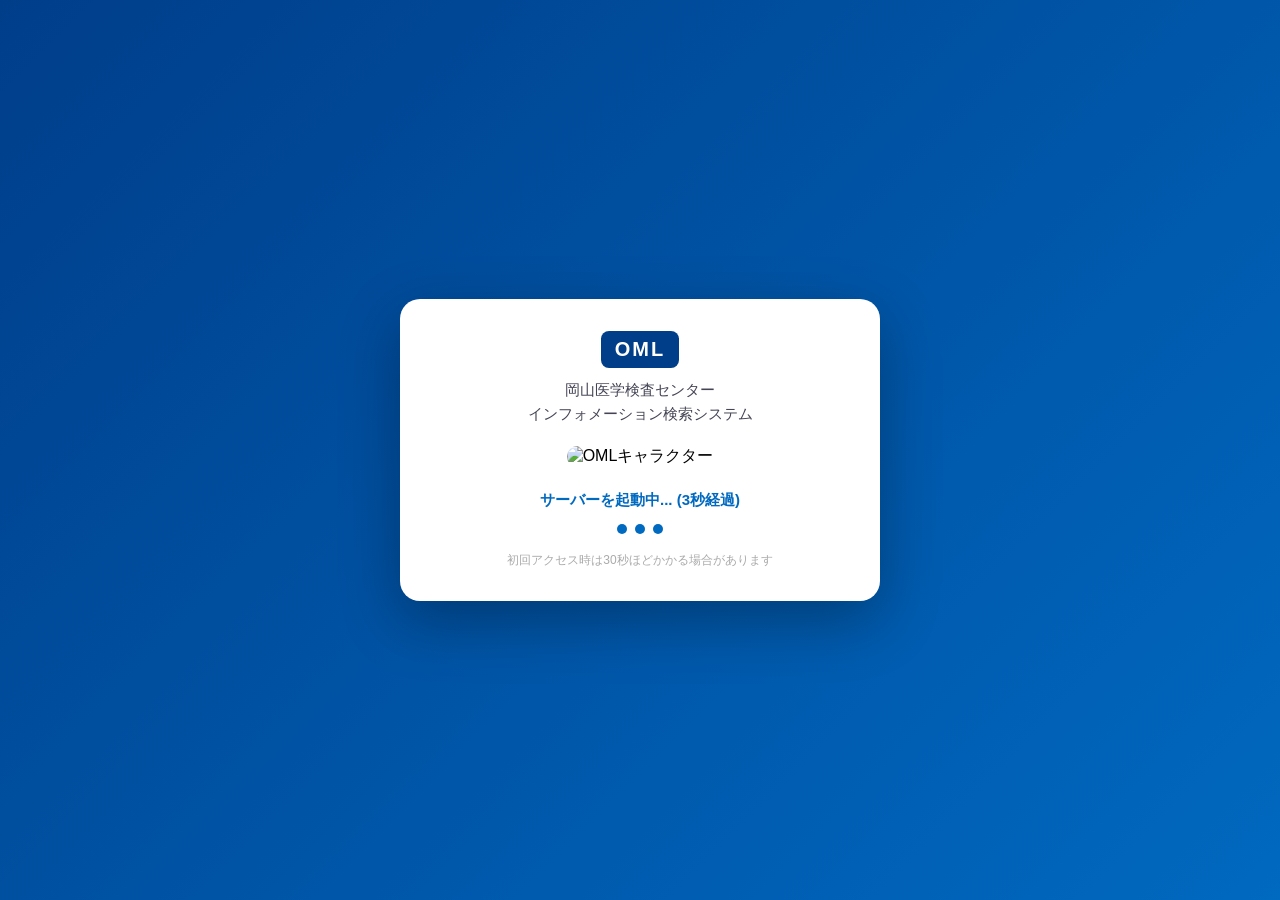
==== docs/index.html @ b01bd110 "ローディング画面を追加（GitHub Pages用）" ====
<!DOCTYPE html>
<html lang="ja">
<head>
<meta charset="UTF-8">
<meta name="viewport" content="width=device-width, initial-scale=1.0">
<title>OML インフォメーション検索</title>
<style>
  *, *::before, *::after { box-sizing: border-box; margin: 0; padding: 0; }
  body {
    font-family: "Hiragino Sans", "Yu Gothic UI", "Meiryo", sans-serif;
    background: linear-gradient(135deg, #003e8a 0%, #0069c0 100%);
    min-height: 100vh;
    display: flex;
    flex-direction: column;
    align-items: center;
    justify-content: center;
    padding: 20px;
  }
  .card {
    background: white;
    border-radius: 20px;
    padding: 32px 28px;
    width: 100%;
    max-width: 480px;
    box-shadow: 0 20px 60px rgba(0,0,0,0.3);
    text-align: center;
  }
  .logo {
    display: inline-block;
    background: #003e8a;
    color: white;
    font-size: 20px;
    font-weight: 900;
    padding: 7px 14px;
    border-radius: 8px;
    letter-spacing: 2px;
    margin-bottom: 10px;
  }
  .title {
    font-size: 15px;
    color: #445;
    margin-bottom: 20px;
    line-height: 1.6;
  }
  .illust {
    width: 100%;
    border-radius: 12px;
    margin-bottom: 24px;
  }
  .status {
    font-size: 15px;
    color: #0069c0;
    font-weight: bold;
    margin-bottom: 10px;
  }
  .dots span {
    display: inline-block;
    width: 10px;
    height: 10px;
    background: #0069c0;
    border-radius: 50%;
    margin: 0 4px;
    animation: bounce 1.2s infinite ease-in-out;
  }
  .dots span:nth-child(2) { animation-delay: .2s; }
  .dots span:nth-child(3) { animation-delay: .4s; }
  @keyframes bounce {
    0%, 80%, 100% { transform: scale(0.6); opacity: .4; }
    40% { transform: scale(1.0); opacity: 1; }
  }
  .note { font-size: 12px; color: #aaa; margin-top: 14px; }
</style>
</head>
<body>
<div class="card">
  <div class="logo">OML</div>
  <div class="title">岡山医学検査センター<br>インフォメーション検索システム</div>
  <img class="illust" src="loading.png" alt="OMLキャラクター">
  <div class="status" id="status">サーバーを起動中...</div>
  <div class="dots"><span></span><span></span><span></span></div>
  <div class="note">初回アクセス時は30秒ほどかかる場合があります</div>
</div>

<script>
const TARGET = "https://oml-search-app.onrender.com";
let attempts = 0;

async function ping() {
  attempts++;
  try {
    const res = await fetch(TARGET, { mode: "no-cors", cache: "no-store" });
    // no-corsでは常にopaqueだが接続できたことを意味する
    document.getElementById("status").textContent = "接続しました。移動中...";
    setTimeout(() => { window.location.href = TARGET; }, 500);
  } catch (e) {
    const sec = attempts * 3;
    document.getElementById("status").textContent = `サーバーを起動中... (${sec}秒経過)`;
    setTimeout(ping, 3000);
  }
}

setTimeout(ping, 1000);
</script>
</body>
</html>
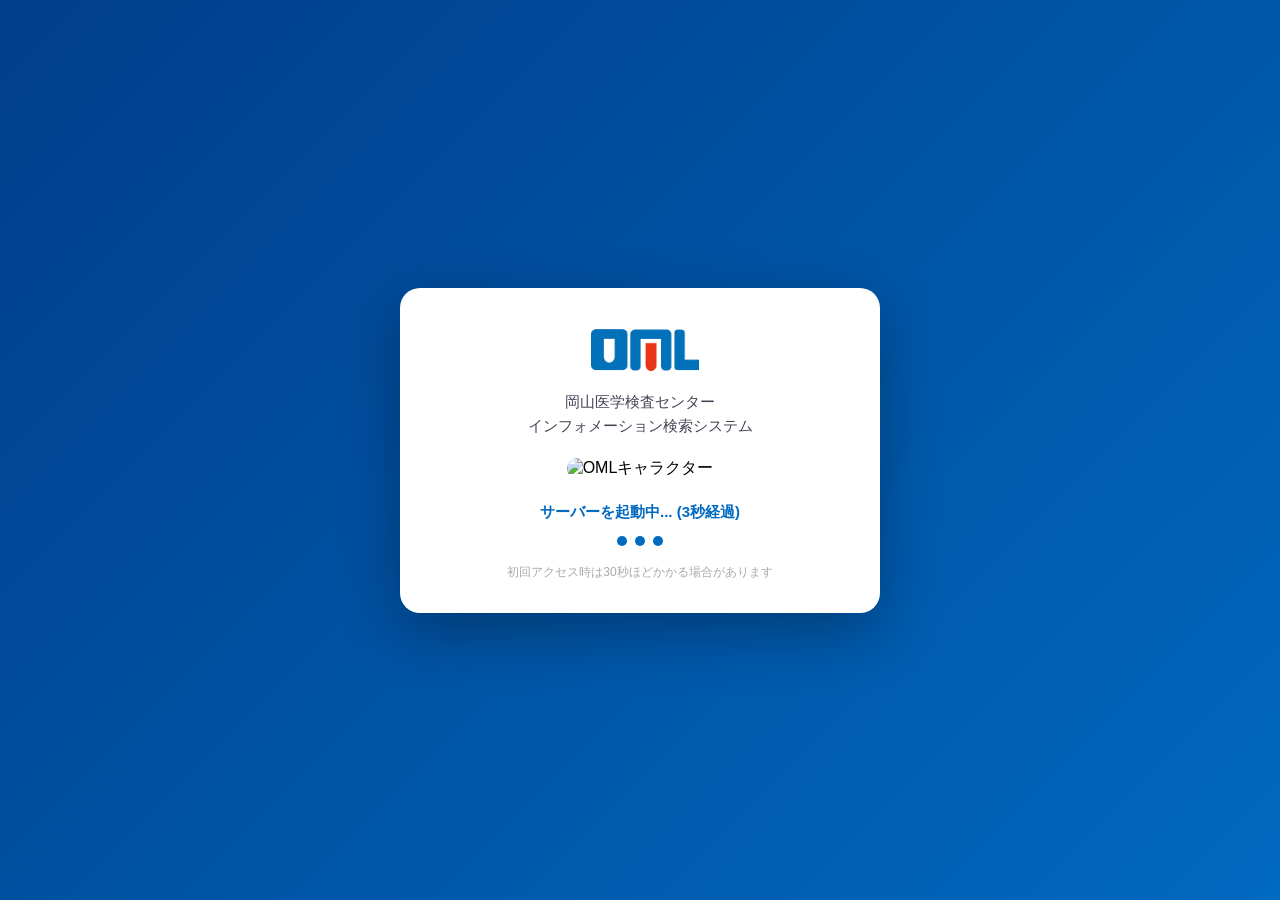
==== commit 51df7561: "ローディング画面のOMLをロゴ画像に変更" ====
--- a/docs/index.html
+++ b/docs/index.html
@@ -26,15 +26,10 @@
     text-align: center;
   }
   .logo {
-    display: inline-block;
-    background: #003e8a;
-    color: white;
-    font-size: 20px;
-    font-weight: 900;
-    padding: 7px 14px;
-    border-radius: 8px;
-    letter-spacing: 2px;
-    margin-bottom: 10px;
+    display: block;
+    margin: 0 auto 10px;
+    height: 60px;
+    width: auto;
   }
   .title {
     font-size: 15px;
@@ -73,7 +68,7 @@
 </head>
 <body>
 <div class="card">
-  <div class="logo">OML</div>
+  <img class="logo" src="oml-logo.png" alt="OML">
   <div class="title">岡山医学検査センター<br>インフォメーション検索システム</div>
   <img class="illust" src="loading.png" alt="OMLキャラクター">
   <div class="status" id="status">サーバーを起動中...</div>
